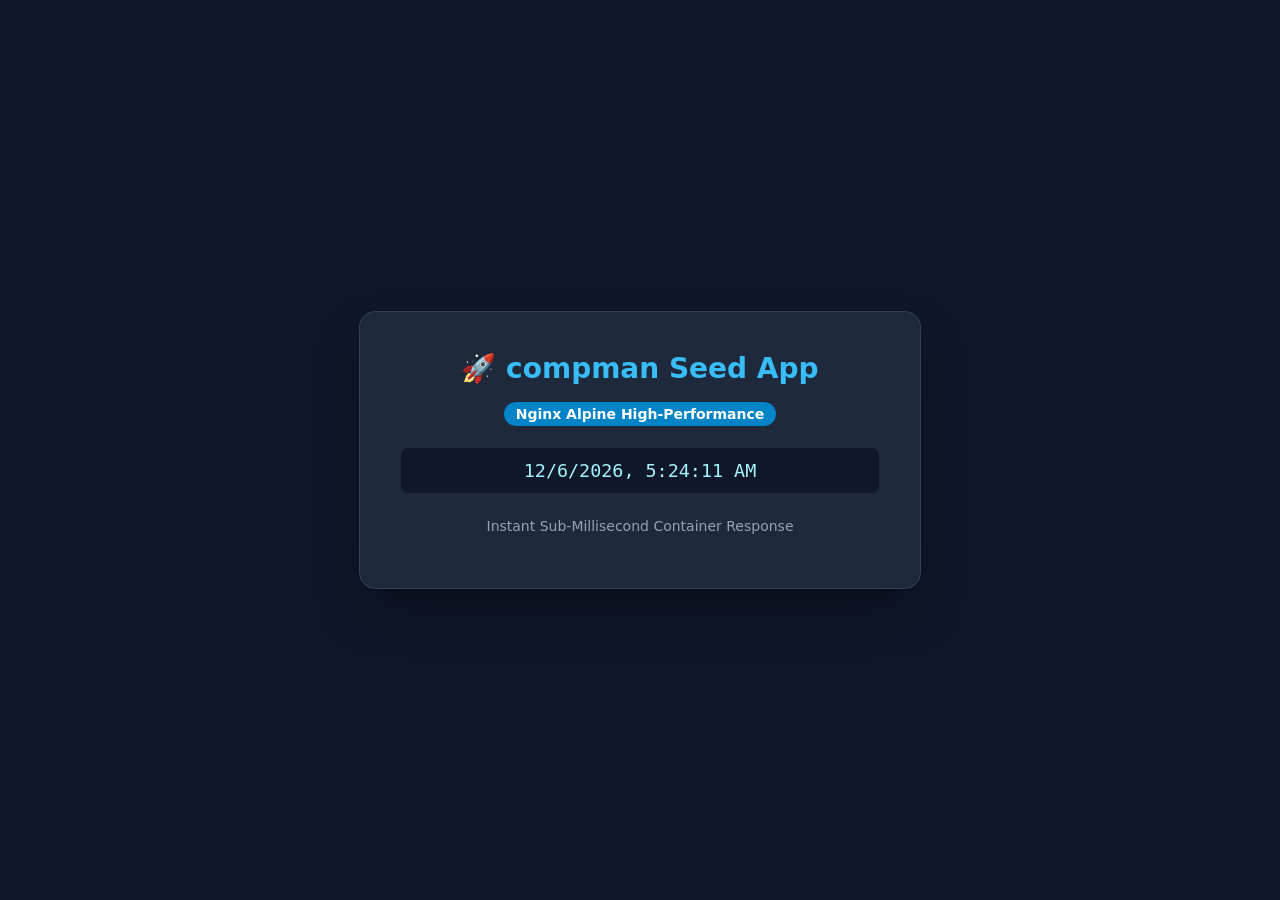
==== scratch/test_functional/project/index.html @ 654c26d6 "test(cli): add full command coverage" ====
<!DOCTYPE html>
<html lang="ko">
<head>
    <meta charset="UTF-8">
    <meta name="viewport" content="width=device-width, initial-scale=1.0">
    <meta http-equiv="Cache-Control" content="no-cache, no-store, must-revalidate">
    <meta http-equiv="Pragma" content="no-cache">
    <meta http-equiv="Expires" content="0">
    <title>compman Seed App</title>
    <style>
        body { font-family: system-ui, -apple-system, sans-serif; background: #0f172a; color: #f8fafc; display: flex; justify-content: center; align-items: center; height: 100vh; margin: 0; }
        .card { background: #1e293b; border-radius: 1rem; padding: 2.5rem; border: 1px solid #334155; box-shadow: 0 25px 50px -12px rgba(0,0,0,0.5); text-align: center; max-width: 480px; width: 100%; }
        h1 { color: #38bdf8; margin-top: 0; font-size: 1.75rem; }
        .badge { background: #0284c7; color: white; padding: 0.25rem 0.75rem; border-radius: 9999px; font-size: 0.875rem; font-weight: 600; }
        .time { font-size: 1.15rem; font-family: monospace; color: #a5f3fc; margin: 1.5rem 0; background: #0f172a; padding: 0.75rem; border-radius: 0.5rem; border: 1px solid #1e293b; }
    </style>
</head>
<body>
    <div class="card">
        <h1>🚀 compman Seed App</h1>
        <p><span class="badge">Nginx Alpine High-Performance</span></p>
        <div class="time" id="clock">Loading time...</div>
        <p style="color: #94a3b8; font-size: 0.875rem;">Instant Sub-Millisecond Container Response</p>
    </div>
    <script>
        function updateTime() {
            document.getElementById("clock").innerText = new Date().toLocaleString();
        }
        setInterval(updateTime, 1000);
        updateTime();
    </script>
</body>
</html>
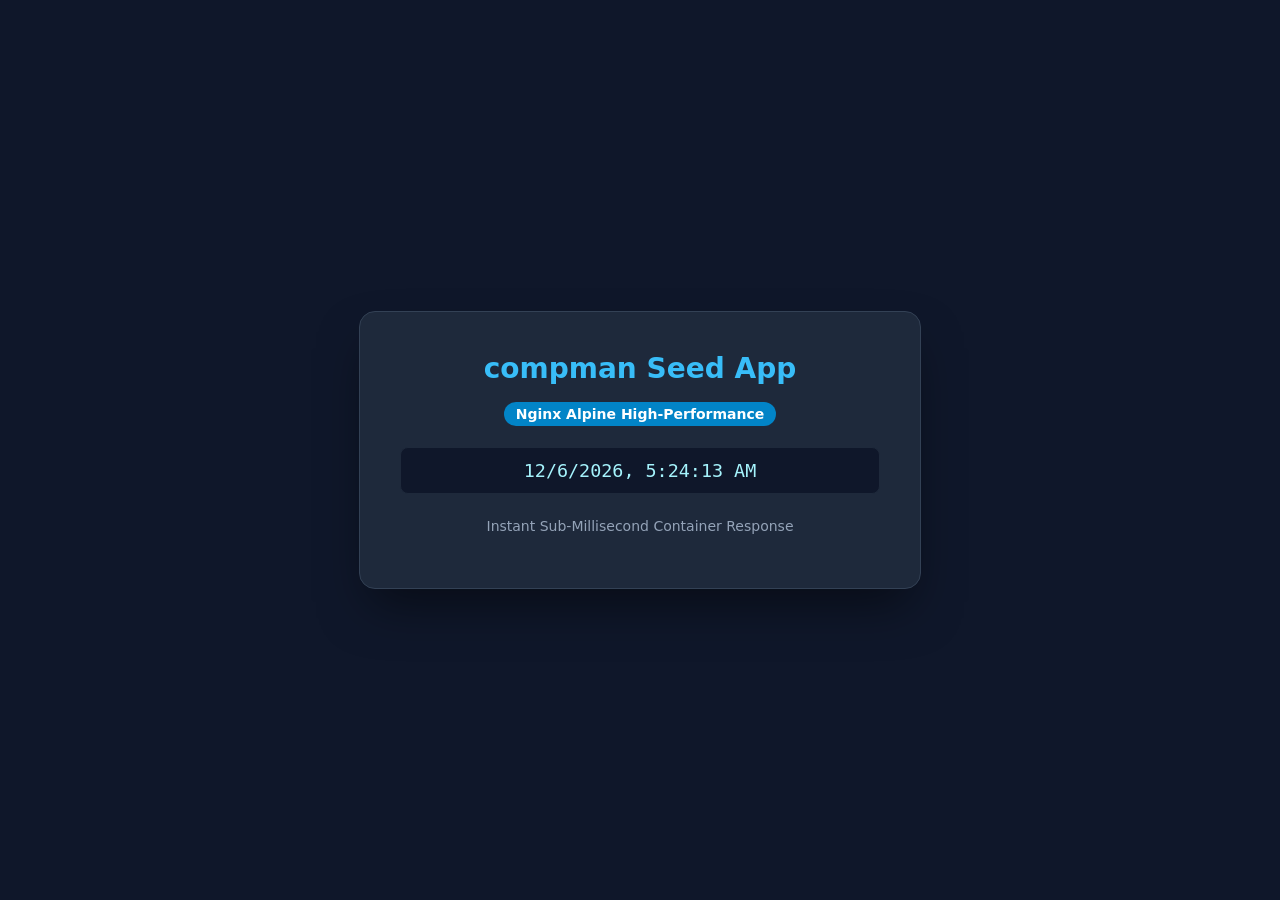
==== commit 5453ec9b: "feat: prepare English-first 1.0.0 release" ====
--- a/scratch/test_functional/project/index.html
+++ b/scratch/test_functional/project/index.html
@@ -1,5 +1,5 @@
 <!DOCTYPE html>
-<html lang="ko">
+<html lang="en">
 <head>
     <meta charset="UTF-8">
     <meta name="viewport" content="width=device-width, initial-scale=1.0">
@@ -17,7 +17,7 @@
 </head>
 <body>
     <div class="card">
-        <h1>🚀 compman Seed App</h1>
+        <h1>compman Seed App</h1>
         <p><span class="badge">Nginx Alpine High-Performance</span></p>
         <div class="time" id="clock">Loading time...</div>
         <p style="color: #94a3b8; font-size: 0.875rem;">Instant Sub-Millisecond Container Response</p>
